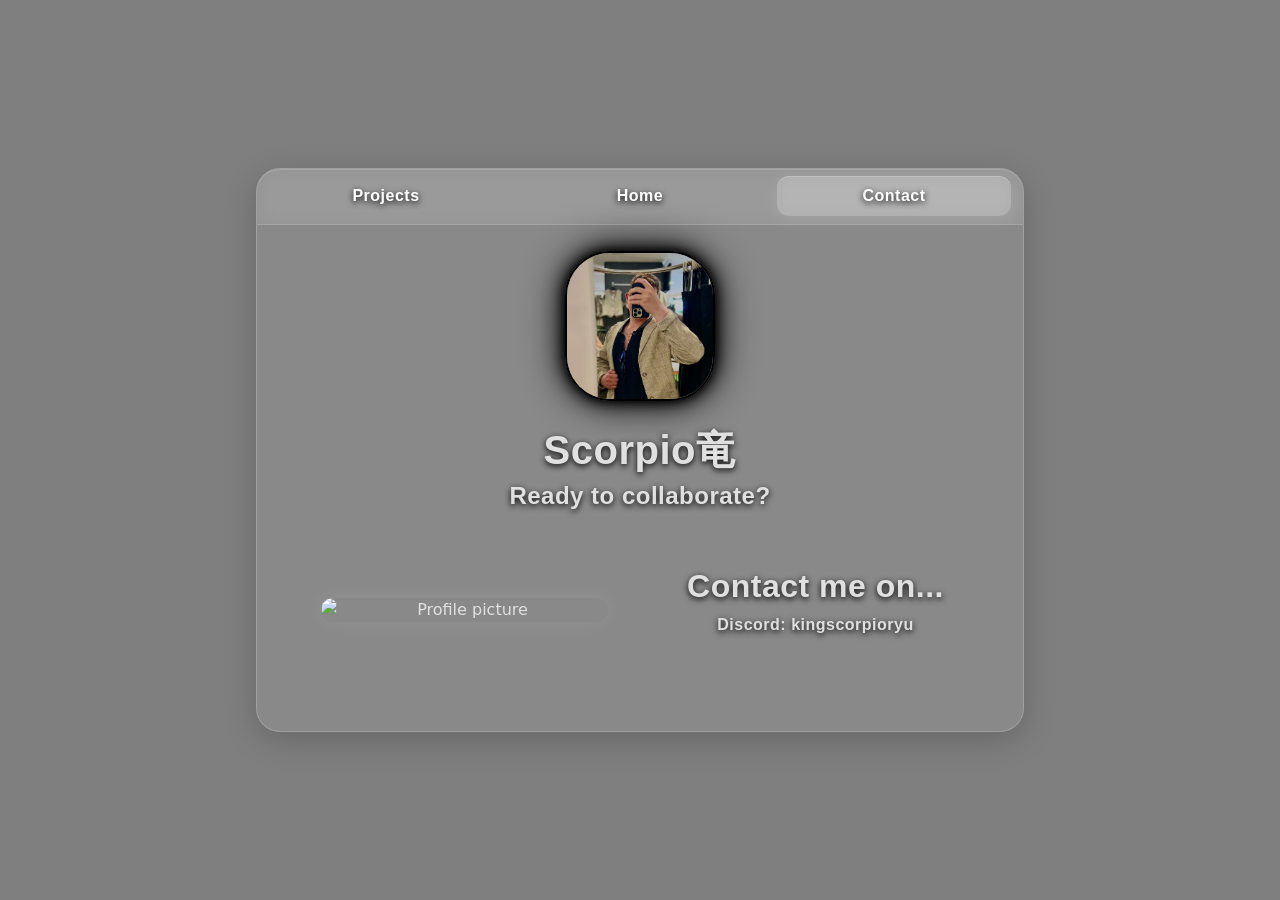
==== contact.html @ a585cc9c "portfolio up" ====
<!DOCTYPE html>
<html lang="en">

<head>
    <meta charset="UTF-8">
    <meta name="viewport" content="width=device-width, initial-scale=1.0">
    <title>Scorpio竜 | Portfolio</title>
    <link rel="stylesheet" href="style.css">
    <link rel="stylesheet" href="https://cdn.jsdelivr.net/npm/bootstrap@5.3.8/dist/css/bootstrap.min.css">
    <link rel="icon" type="image/png" sizes="32x32" href="img/crownIcon-removebg-preview.png">
</head>

<body>
    <video id="background-video" autoplay muted loop>
        <source src="img/rain.mp4" type="video/mp4">
    </video>
    <div class="glass-box">
        <nav class="navbar navbar-expand-lg custom-navbar">
            <div class="container-fluid justify-content-center">
                <ul class="navbar-nav">
                    <li class="nav-item"><a class="nav-link" href="projects.html"><b>Projects</b></a></li>
                    <li class="nav-item"><a class="nav-link" href="index.html"><b>Home</b></a></li>
                    <li class="nav-item"><a class="nav-link active" href="contact.html"><b>Contact</b></a></li>
                </ul>
            </div>
        </nav>
        <img src="img/gino.jpg" id="pfp"
            alt="The King." title="The King.">
        <h1 class="scorpio">Scorpio竜</h1>
        <h4 class="yokoso">Ready to collaborate?</h4>
        <section class="about">
            <div class="about-image">
                <img src="https://4kwallpapers.com/images/walls/thumbs_3t/13640.png" class="muzan"
                    alt="Profile picture">
            </div>
            <div class="about-text">
                <h2>Contact me on...</h2>
                <p>Discord: kingscorpioryu</p>
            </div>
        </section>
    </div>


</body>

</html>
---- style.css ----
body {
    display: flex;
    justify-content: center;
    align-items: center;
    min-height: 100vh;
    margin: 0;
    position: relative;
}

#background-video {
    position: fixed;
    top: 0;
    left: 0;
    width: 100%;
    height: 100%;
    object-fit: cover;
    z-index: -1;
}

body::before {
    content: "";
    position: absolute;
    top: 0;
    left: 0;
    width: 100%;
    height: 100%;
    background: rgba(0, 0, 0, 0.5);
    z-index: 0;
}

.glass-box {
    background: rgba(255, 255, 255, 0.08);
    backdrop-filter: blur(6px);
    -webkit-backdrop-filter: blur(6px);
    border-radius: 24px;
    border: 1px solid rgba(255, 255, 255, 0.2);
    padding: 30px;
    color: #e0e0e0;
    width: 60%;
    margin: 100px auto;
    text-align: center;
    box-shadow: 0 8px 32px rgba(0, 0, 0, 0.2), inset 0 1px 0 rgba(255, 255, 255, 0.15);
    overflow: hidden;
    padding-top: 0px;
    padding-left: 0;
    padding-right: 0;
    z-index: 1;
    transition: max-height 0.4s ease;
    max-height: 80vh;
    box-sizing: border-box;
}

#pfp {
    height: 150px;
    width: 150px;
    margin-top: 25px;
    margin-bottom: 25px;
    border-radius: 30%;
    border: 2px solid black;
    box-shadow:
        0 0 10px black,
        0 0 20px black,
        0 0 40px black;
    transition: transform 0.35s cubic-bezier(0.2, 0.8, 0.2, 1),
        box-shadow 0.35s ease,
        filter 0.35s ease;
}

#pfp:hover {
    filter: brightness(70%);
    transform: translateY(-4px) scale(1.04);
    box-shadow:
        0 0 20px rgb(0, 0, 0),
        0 0 40px rgb(0, 0, 0),
        0 0 80px rgb(0, 0, 0);
}

.muzan {
    width: 90% !important;
    height: auto !important;
    transition: transform 0.35s cubic-bezier(0.2, 0.8, 0.2, 1),
        box-shadow 0.35s ease,
        filter 0.35s ease;
}

.random {
    width: 40% !important;
    height: auto !important;
}

p {
    text-shadow: 0px 2px 6px black;
    font-family: 'Poppins', 'Roboto', sans-serif;
    font-weight: 600;
    letter-spacing: 0.5px;
}

.yokoso {
    text-shadow: 0px 2px 6px black;
    font-family: 'Poppins', 'Roboto', sans-serif;
    font-weight: 600;
    letter-spacing: 0.5px;
}

h2 {
    text-shadow: 0px 2px 6px black !important;
    font-family: 'Poppins', 'Roboto', sans-serif !important;
    font-weight: 600 !important;
    letter-spacing: 0.5px !important;
}

.noprojects {
    text-shadow: 0px 2px 6px black !important;
    font-family: 'Poppins', 'Roboto', sans-serif !important;
    font-weight: 600 !important;
    letter-spacing: 0.5px !important;
}

.muzan:hover {
    filter: brightness(70%);
    transform: translateY(-4px) scale(1.04);
}

.scorpio {
    text-shadow: 0px 2px 6px black;
    font-family: 'Poppins', 'Roboto', sans-serif;
    font-weight: 600;
    letter-spacing: 0.5px;
}

.about {
    display: flex;
    align-items: center;
    justify-content: space-between;
    gap: 2rem;
    padding: 3rem;
}

.about-text {
    flex: 1;
}

.open-email-modal-btn {
    margin-top: 0.7rem;
    border: 1px solid rgba(255, 255, 255, 0.35);
    background: rgba(255, 255, 255, 0.18);
    color: #ffffff;
    border-radius: 12px;
    padding: 0.72rem 1rem;
    font-family: 'Poppins', 'Roboto', sans-serif;
    font-weight: 600;
    letter-spacing: 0.25px;
    text-shadow: 0px 1px 3px rgba(0, 0, 0, 0.25);
    transition: all 0.3s ease;
}

.open-email-modal-btn:hover {
    background: rgba(255, 255, 255, 0.27);
    box-shadow: 0 0 14px rgba(255, 255, 255, 0.2);
    transform: translateY(-2px);
}

.contact-form {
    margin-top: 1rem;
    display: grid;
    gap: 0.6rem;
    text-align: left;
}

.contact-form label {
    color: #e0e0e0;
    font-family: 'Poppins', 'Roboto', sans-serif;
    font-weight: 600;
    font-size: 0.88rem;
    text-shadow: 0px 1px 3px rgba(0, 0, 0, 0.3);
}

.contact-form input,
.contact-form textarea {
    width: 100%;
    border: 1px solid rgba(255, 255, 255, 0.25);
    background: rgba(255, 255, 255, 0.09);
    color: #f3f3f3;
    border-radius: 10px;
    padding: 0.65rem 0.75rem;
    font-family: 'Poppins', 'Roboto', sans-serif;
    font-size: 0.92rem;
    outline: none;
    transition: border-color 0.25s ease, box-shadow 0.25s ease, background 0.25s ease;
}

.contact-form input::placeholder,
.contact-form textarea::placeholder {
    color: rgba(230, 230, 230, 0.72);
}

.contact-form input:focus,
.contact-form textarea:focus {
    border-color: rgba(255, 255, 255, 0.5);
    box-shadow: 0 0 0 3px rgba(255, 255, 255, 0.12);
    background: rgba(255, 255, 255, 0.14);
}

.contact-form textarea {
    resize: vertical;
    min-height: 115px;
}

.contact-submit {
    margin-top: 0.15rem;
    border: 1px solid rgba(255, 255, 255, 0.35);
    background: rgba(255, 255, 255, 0.18);
    color: #ffffff;
    border-radius: 10px;
    padding: 0.72rem 1rem;
    font-family: 'Poppins', 'Roboto', sans-serif;
    font-weight: 600;
    letter-spacing: 0.2px;
    text-shadow: 0px 1px 3px rgba(0, 0, 0, 0.25);
    transition: all 0.3s ease;
}

.contact-submit:hover {
    background: rgba(255, 255, 255, 0.27);
    box-shadow: 0 0 14px rgba(255, 255, 255, 0.2);
    transform: translateY(-2px);
}

.contact-submit:disabled {
    opacity: 0.72;
    cursor: not-allowed;
    transform: none;
}

.contact-honeypot {
    display: none;
}

.contact-note {
    margin-top: 0.7rem;
    font-size: 0.82rem;
    opacity: 0.92;
}

.email-modal {
    position: fixed;
    inset: 0;
    z-index: 20;
    opacity: 0;
    pointer-events: none;
    transition: opacity 0.28s ease;
}

.email-modal.is-open {
    opacity: 1;
    pointer-events: auto;
}

.email-modal__backdrop {
    position: absolute;
    inset: 0;
    background: rgba(3, 8, 20, 0.58);
    backdrop-filter: blur(5px);
    -webkit-backdrop-filter: blur(5px);
}

.email-modal__panel {
    position: relative;
    width: min(92vw, 560px);
    max-height: min(86vh, 820px);
    margin: 7vh auto 0;
    overflow-y: auto;
    background: linear-gradient(165deg, rgba(127, 152, 177, 0.3), rgba(71, 86, 110, 0.38));
    border: 1px solid rgba(255, 255, 255, 0.22);
    border-radius: 18px;
    box-shadow: 0 22px 45px rgba(0, 0, 0, 0.45), inset 0 1px 0 rgba(255, 255, 255, 0.18);
    padding: 1.25rem 1.2rem 1.15rem;
    z-index: 1;
}

.email-modal__close {
    position: absolute;
    top: 0.65rem;
    right: 0.65rem;
    width: 34px;
    height: 34px;
    border: 1px solid rgba(255, 255, 255, 0.34);
    border-radius: 10px;
    background: rgba(255, 255, 255, 0.13);
    color: #f3f3f3;
    font-size: 1rem;
    font-weight: 600;
    line-height: 1;
    transition: all 0.25s ease;
}

.email-modal__close:hover {
    background: rgba(255, 255, 255, 0.24);
    transform: translateY(-1px);
}

.email-modal__panel h3 {
    margin: 0;
    color: #e0e0e0;
    text-shadow: 0px 2px 6px black;
    font-family: 'Poppins', 'Roboto', sans-serif;
    font-weight: 600;
    letter-spacing: 0.4px;
}

.email-modal__subtitle {
    margin: 0.45rem 0 0.9rem;
    font-size: 0.9rem;
    line-height: 1.45;
}

body.modal-open {
    overflow: hidden;
}

.email-success-toast {
    position: fixed;
    left: 50%;
    bottom: 24px;
    transform: translateX(-50%) translateY(12px);
    background: rgba(14, 28, 44, 0.85);
    border: 1px solid rgba(255, 255, 255, 0.26);
    color: #f0f0f0;
    border-radius: 12px;
    padding: 0.55rem 0.95rem;
    font-family: 'Poppins', 'Roboto', sans-serif;
    font-size: 0.82rem;
    letter-spacing: 0.2px;
    text-shadow: 0px 1px 2px rgba(0, 0, 0, 0.3);
    box-shadow: 0 12px 24px rgba(0, 0, 0, 0.3);
    z-index: 30;
    opacity: 0;
    pointer-events: none;
    transition: opacity 0.25s ease, transform 0.25s ease;
}

.email-success-toast.is-visible {
    opacity: 1;
    transform: translateX(-50%) translateY(0);
}

.email-success-toast.is-error {
    background: rgba(84, 24, 34, 0.92);
    border-color: rgba(255, 158, 176, 0.52);
}

.about-image {
    flex: 1;
    display: flex;
    justify-content: center;
}

.projects-image {
    flex: 1;
    display: flex;
    justify-content: center;
}

.about-image img {
    width: 80%;
    border-radius: 20px;
    box-shadow: 0 0 20px rgba(255, 255, 255, 0.1);
    transition: transform 0.35s cubic-bezier(0.2, 0.8, 0.2, 1),
        box-shadow 0.35s ease,
        filter 0.35s ease;
}

.about-image img:hover {
    transform: translateY(-4px) scale(1.04);
    box-shadow: 0 0 30px rgba(255, 255, 255, 0.3);
}

.custom-navbar {
    position: absolute;
    top: 0;
    left: 0;
    width: 100%;
    background: rgba(255, 255, 255, 0.08);
    backdrop-filter: blur(10px);
    border-bottom: 1px solid rgba(255, 255, 255, 0.15);
    padding: 10px;
    border-top-left-radius: 20px;
    border-top-right-radius: 20px;
    margin: 0;
    transform: translateY(-1px);
    z-index: 2;
    transition: all 0.3s ease;
}

.custom-navbar:hover {
    background: rgba(255, 255, 255, 0.12);
    backdrop-filter: blur(15px);
    border-bottom: 1px solid rgba(255, 255, 255, 0.25);
}

.nav-item {
    flex: 1;
    text-align: center;
}

.navbar-nav {
    display: flex;
    justify-content: center;
    width: 100%;
    gap: 20px;
}

.nav-link {
    display: block;
    width: 100%;
    color: white !important;
    text-shadow: 0px 2px 6px black;
    font-family: 'Poppins', 'Roboto', sans-serif;
    font-weight: 600;
    letter-spacing: 0.5px;
    font-weight: 500;
    margin: 0px;
    padding: 8px 20px;
    border-radius: 12px;
    background: rgba(255, 255, 255, 0.1);
    transition: transform 0.35s cubic-bezier(0.2, 0.8, 0.2, 1),
        background 0.35s ease,
        box-shadow 0.35s ease,
        backdrop-filter 0.35s ease,
        color 0.35s ease;
    position: relative;
    overflow: hidden;
    transform: scale(1);
    will-change: transform, box-shadow, background;
}

.nav-link::before {
    content: "";
    position: absolute;
    top: 0;
    left: -100%;
    width: 100%;
    height: 100%;
    background: rgba(255, 255, 255, 0.1);
    transition: left 0.4s cubic-bezier(0.2, 0.8, 0.2, 1);
    z-index: -1;
}

.nav-link:hover {
    background: rgba(255, 255, 255, 0.22);
    transform: translateY(-4px) scale(1.04);
    box-shadow:
        0 6px 18px rgba(255, 255, 255, 0.16),
        inset 0 1px 0 rgba(255, 255, 255, 0.22);
    backdrop-filter: blur(8px);
    animation: navFloat 0.35s cubic-bezier(0.2, 0.8, 0.2, 1);
}

@keyframes navFloat {
    0% {
        transform: translateY(0) scale(1);
    }

    50% {
        transform: translateY(-4px) scale(1.04);
    }

    100% {
        transform: translateY(-4px) scale(1.04);
    }
}

.nav-link:hover::before {
    left: 0;
}

.nav-link.active {
    background: rgba(255, 255, 255, 0.2);
    margin-top: 0px;
    box-shadow:
        0 4px 20px rgba(255, 255, 255, 0.1),
        inset 0 1px 0 rgba(255, 255, 255, 0.2);
    backdrop-filter: blur(8px);
    transform: scale(1);
}

.nav-link.active:hover {
    transform: translateY(-4px) scale(1.04);
    box-shadow:
        0 6px 22px rgba(255, 255, 255, 0.18),
        inset 0 1px 0 rgba(255, 255, 255, 0.24);
}

.projects-page .glass-box {
    width: 60%;
    height: 77vh;
    max-height: 77vh;
    margin: 100px auto;
    padding-bottom: 16px;
    overflow: hidden;
    display: flex;
    flex-direction: column;
}

.projects-page #pfp {
    flex-shrink: 0;
    display: block;
    margin-left: auto;
    margin-right: auto;
}

.projects-page .scorpio,
.projects-page .yokoso {
    flex-shrink: 0;
}

.projects-page .projects-section {
    display: flex;
    flex-direction: column;
    width: 100%;
    flex: 1 1 auto;
    min-height: 0;
    padding: 0 1rem 0.2rem;
    margin-top: 0.15rem;
}

.projects-page .projects-scroll-panel {
    flex: 1 1 auto;
    min-height: 0;
    width: 100%;
    max-height: 100%;
    overflow-y: auto;
    overflow-x: hidden;
    padding: 0.1rem 0.15rem 1rem;
    margin: 0;
    scrollbar-width: none;
    -ms-overflow-style: none;
}

.projects-scroll-panel::-webkit-scrollbar {
    display: none;
}

.projects-scroll-panel::-webkit-scrollbar-thumb:hover {
    background: rgba(255, 255, 255, 0.4);
}

.projects-top {
    display: grid;
    grid-template-columns: repeat(3, minmax(0, 1fr));
    gap: 1rem;
    margin-bottom: 0.5rem;
}

.projects-expand-btn {
    background: rgba(255, 255, 255, 0.15);
    border: 1px solid rgba(255, 255, 255, 0.3);
    color: #e0e0e0;
    padding: 0.75rem 1.5rem;
    border-radius: 8px;
    cursor: pointer;
    font-family: 'Poppins', 'Roboto', sans-serif;
    font-weight: 600;
    transition: all 0.3s ease;
    display: flex;
    align-items: center;
    justify-content: center;
    gap: 0.5rem;
    margin: 0.25rem auto 0.25rem;
    text-shadow: 0px 1px 3px rgba(0, 0, 0, 0.2);
    font-size: 0.9rem;
}

.projects-expand-btn:hover {
    background: rgba(255, 255, 255, 0.25);
    border-color: rgba(255, 255, 255, 0.5);
    box-shadow: 0 0 15px rgba(255, 255, 255, 0.2);
}

.expand-arrow {
    display: inline-block;
    transition: transform 0.4s ease;
}

.projects-expand-btn.expanded .expand-arrow {
    transform: rotate(180deg);
}

.projects-more {
    display: none;
}

.projects-more.expanded {
    display: block;
    margin-top: 0.15rem;
}

.projects-container {
    display: grid;
    grid-template-columns: repeat(3, minmax(0, 1fr));
    gap: 0.9rem;
}

.projects-container::-webkit-scrollbar {
    width: 8px;
}

.projects-container::-webkit-scrollbar-track {
    background: rgba(255, 255, 255, 0.05);
    border-radius: 10px;
}

.projects-container::-webkit-scrollbar-thumb {
    background: rgba(255, 255, 255, 0.2);
    border-radius: 10px;
}

.projects-container::-webkit-scrollbar-thumb:hover {
    background: rgba(255, 255, 255, 0.3);
}

.project-card {
    background: rgba(255, 255, 255, 0.08);
    backdrop-filter: blur(10px);
    -webkit-backdrop-filter: blur(10px);
    border-radius: 14px;
    border: 1px solid rgba(255, 255, 255, 0.15);
    overflow: hidden;
    transition: all 0.35s ease;
    height: 100%;
    display: flex;
    flex-direction: column;
    box-shadow: 0 4px 15px rgba(0, 0, 0, 0.2), inset 0 1px 0 rgba(255, 255, 255, 0.1);
}

.project-card:hover {
    transform: translateY(-6px) scale(1.02);
    box-shadow: 0 8px 24px rgba(0, 0, 0, 0.28), inset 0 1px 0 rgba(255, 255, 255, 0.15);
    background: rgba(255, 255, 255, 0.12);
    border-color: rgba(255, 255, 255, 0.25);
}

.project-image {
    width: 100%;
    height: 135px;
    overflow: hidden;
    border-bottom: 1px solid rgba(255, 255, 255, 0.1);
}

.project-image img {
    width: 100%;
    height: 100%;
    object-fit: cover;
    transition: transform 0.4s ease, filter 0.4s ease;
}

.project-card:hover .project-image img {
    transform: scale(1.1);
    filter: brightness(1.1);
}

.project-content {
    padding: 0.9rem;
    display: flex;
    flex-direction: column;
    flex-grow: 1;
}

.project-title {
    color: #e0e0e0;
    font-family: 'Poppins', 'Roboto', sans-serif;
    font-weight: 600;
    margin-bottom: 0.35rem;
    text-shadow: 0px 2px 4px rgba(0, 0, 0, 0.3);
    font-size: 0.95rem;
}

.project-desc {
    color: #b0b0b0;
    font-family: 'Poppins', 'Roboto', sans-serif;
    font-size: 0.74rem;
    margin-bottom: 0.6rem;
    text-shadow: 0px 1px 3px rgba(0, 0, 0, 0.2);
    flex-grow: 1;
}

.project-tags {
    display: flex;
    gap: 0.35rem;
    margin-bottom: 0.7rem;
    flex-wrap: wrap;
}

.project-tags .badge {
    background: rgba(255, 255, 255, 0.15);
    color: #e0e0e0;
    border: 1px solid rgba(255, 255, 255, 0.2);
    font-family: 'Poppins', 'Roboto', sans-serif;
    font-size: 0.68rem;
    padding: 0.2rem 0.5rem;
    border-radius: 8px;
    text-shadow: 0px 1px 2px rgba(0, 0, 0, 0.2);
}

.btn-project {
    background: rgba(255, 255, 255, 0.15);
    border: 1px solid rgba(255, 255, 255, 0.3);
    color: #e0e0e0 !important;
    font-family: 'Poppins', 'Roboto', sans-serif;
    font-weight: 600;
    font-size: 0.78rem;
    padding: 0.4rem 0.8rem;
    border-radius: 8px;
    text-shadow: 0px 1px 3px rgba(0, 0, 0, 0.2);
    transition: all 0.3s ease;
    text-decoration: none;
    display: inline-block;
}

.btn-project:hover {
    background: rgba(255, 255, 255, 0.25);
    border-color: rgba(255, 255, 255, 0.5);
    color: #ffffff !important;
    box-shadow: 0 0 15px rgba(255, 255, 255, 0.2);
    transform: translateY(-2px);
}

@media (max-width: 991.98px) {
    body {
        display: block;
        min-height: 100dvh;
        padding: 14px 0;
    }

    .glass-box {
        width: min(94vw, 720px);
        margin: 78px auto 20px;
        max-height: none;
        overflow: visible;
    }

    .custom-navbar {
        padding: 8px;
        border-top-left-radius: 18px;
        border-top-right-radius: 18px;
    }

    .navbar-nav {
        width: 100%;
        gap: 10px;
    }

    .nav-link {
        padding: 8px 12px;
        font-size: 0.95rem;
    }

    .about {
        flex-direction: column;
        gap: 1.25rem;
        padding: 2rem 1.25rem 1.5rem;
        text-align: center;
    }

    .about-image,
    .projects-image,
    .about-text {
        width: 100%;
    }

    .about-image img {
        width: min(100%, 420px);
    }

    .contact-form {
        margin-top: 0.9rem;
        gap: 0.5rem;
    }

    .email-modal__panel {
        margin-top: 6vh;
    }

    .projects-page .glass-box {
        width: min(94vw, 720px);
        height: auto;
        max-height: none;
        overflow: visible;
        padding-bottom: 18px;
    }

    .projects-page .projects-section {
        padding: 0 0.75rem;
    }

    .projects-page .projects-scroll-panel {
        overflow: visible;
        max-height: none;
        padding-bottom: 0.25rem;
    }

    .projects-top,
    .projects-container {
        grid-template-columns: repeat(2, minmax(0, 1fr));
    }
}

@media (max-width: 767.98px) {
    #pfp {
        width: 110px;
        height: 110px;
        margin-top: 22px;
        margin-bottom: 16px;
    }

    .scorpio {
        font-size: 1.75rem;
        margin-bottom: 0.2rem;
    }

    .yokoso {
        font-size: 1rem;
        padding: 0 1rem;
    }

    h2 {
        font-size: 1.45rem;
    }

    p {
        font-size: 0.95rem;
        line-height: 1.55;
    }

    .navbar-nav {
        gap: 8px;
    }

    .nav-link {
        padding: 7px 10px;
        font-size: 0.9rem;
    }

    .contact-form label {
        font-size: 0.84rem;
    }

    .contact-form input,
    .contact-form textarea {
        font-size: 0.9rem;
        padding: 0.62rem 0.68rem;
    }

    .contact-submit {
        width: 100%;
        padding: 0.68rem 0.9rem;
    }

    .open-email-modal-btn {
        width: 100%;
        padding: 0.68rem 0.9rem;
    }

    .contact-note {
        font-size: 0.8rem;
    }

    .email-modal__panel {
        width: min(94vw, 520px);
        margin-top: 5vh;
        padding: 1.05rem 0.95rem 1rem;
    }

    .email-success-toast {
        bottom: 18px;
        font-size: 0.78rem;
    }

    .email-modal__subtitle {
        font-size: 0.84rem;
        margin-bottom: 0.75rem;
    }

    .projects-top,
    .projects-container {
        grid-template-columns: 1fr;
        gap: 0.85rem;
    }

    .project-image {
        height: 170px;
    }
}

@media (max-width: 479.98px) {
    body {
        padding: 10px 0;
    }

    .glass-box {
        width: 96vw;
        margin-top: 72px;
    }

    .custom-navbar {
        padding: 7px;
    }

    .navbar-nav {
        gap: 6px;
    }

    .nav-link {
        font-size: 0.82rem;
        padding: 7px 6px;
    }

    .about {
        padding: 1.6rem 0.85rem 1.15rem;
    }

    .contact-form {
        margin-top: 0.8rem;
    }

    .email-modal__panel {
        width: 95vw;
        max-height: 88vh;
        margin-top: 4vh;
        border-radius: 14px;
    }

    .email-modal__close {
        width: 32px;
        height: 32px;
    }

    .email-success-toast {
        width: calc(100vw - 24px);
        max-width: 350px;
        text-align: center;
    }

    .projects-page .projects-section {
        padding: 0 0.55rem;
    }

    .project-content {
        padding: 0.78rem;
    }
}
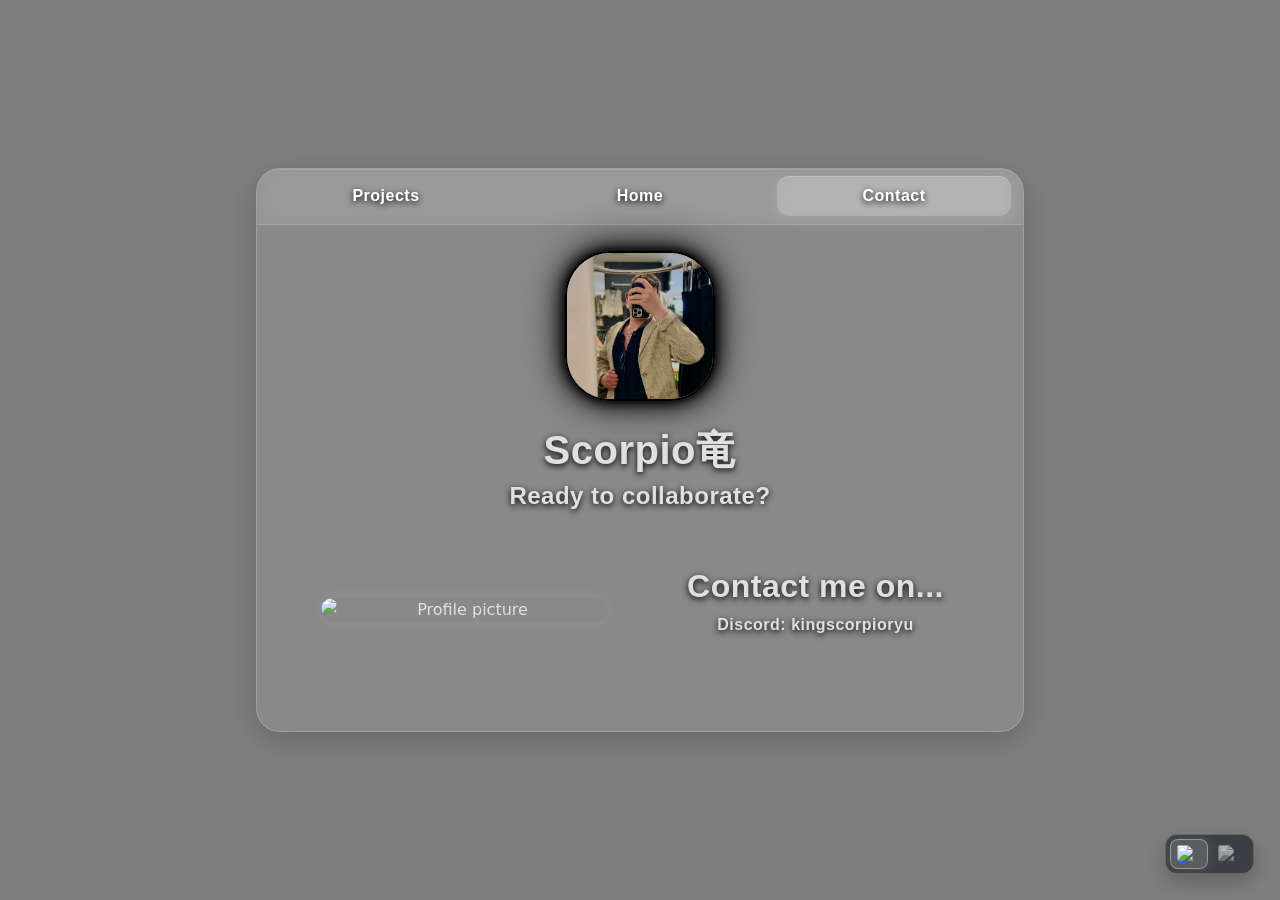
==== commit 8958c02e: "nyelv választó gomb hozzáadva" ====
--- a/contact.html
+++ b/contact.html
@@ -24,8 +24,7 @@
                 </ul>
             </div>
         </nav>
-        <img src="img/gino.jpg" id="pfp"
-            alt="The King." title="The King.">
+        <img src="img/gino.jpg" id="pfp" alt="The King." title="The King.">
         <h1 class="scorpio">Scorpio竜</h1>
         <h4 class="yokoso">Ready to collaborate?</h4>
         <section class="about">
@@ -39,6 +38,12 @@
             </div>
         </section>
     </div>
+    <nav class="language-switcher" aria-label="Language selection">
+        <a class="language-option active" href="contact.html" aria-label="English" title="English"><img
+                src="https://flagcdn.com/w40/gb.png" alt="English"></a>
+        <a class="language-option" href="contact-hu.html" aria-label="Hungarian" title="Hungarian"><img
+                src="https://flagcdn.com/w40/hu.png" alt="Hungarian"></a>
+    </nav>
 
 
 </body>
--- a/style.css
+++ b/style.css
@@ -398,6 +398,57 @@
     border-bottom: 1px solid rgba(255, 255, 255, 0.25);
 }
 
+.language-switcher {
+    position: fixed;
+    right: clamp(12px, 2vw, 28px);
+    bottom: clamp(12px, 2vw, 28px);
+    display: flex;
+    gap: 3px;
+    padding: 4px;
+    border: 1px solid rgba(255, 255, 255, 0.2);
+    border-radius: 12px;
+    background: rgba(12, 16, 24, 0.58);
+    backdrop-filter: blur(10px);
+    -webkit-backdrop-filter: blur(10px);
+    box-shadow: 0 8px 20px rgba(0, 0, 0, 0.24);
+    z-index: 10;
+}
+
+.language-option {
+    display: grid;
+    place-items: center;
+    width: 38px;
+    height: 30px;
+    border: 1px solid transparent;
+    border-radius: 8px;
+    line-height: 1;
+    text-decoration: none;
+    filter: grayscale(0.75) opacity(0.62);
+    transition: transform 0.2s ease, filter 0.2s ease, background 0.2s ease, border-color 0.2s ease;
+}
+
+.language-option img {
+    display: block;
+    width: 24px;
+    height: 18px;
+    object-fit: cover;
+    border-radius: 2px;
+}
+
+.language-option:hover,
+.language-option:focus-visible {
+    filter: grayscale(0) opacity(1);
+    transform: translateY(-1px);
+    outline: none;
+}
+
+.language-option.active {
+    border-color: rgba(255, 255, 255, 0.35);
+    background: rgba(255, 255, 255, 0.16);
+    filter: grayscale(0) opacity(1);
+    box-shadow: 0 0 12px rgba(255, 255, 255, 0.12);
+}
+
 .nav-item {
     flex: 1;
     text-align: center;
@@ -906,6 +957,16 @@
         padding: 7px;
     }
 
+    .language-switcher {
+        right: 10px;
+        bottom: 10px;
+    }
+
+    .language-option {
+        width: 34px;
+        height: 28px;
+    }
+
     .navbar-nav {
         gap: 6px;
     }
